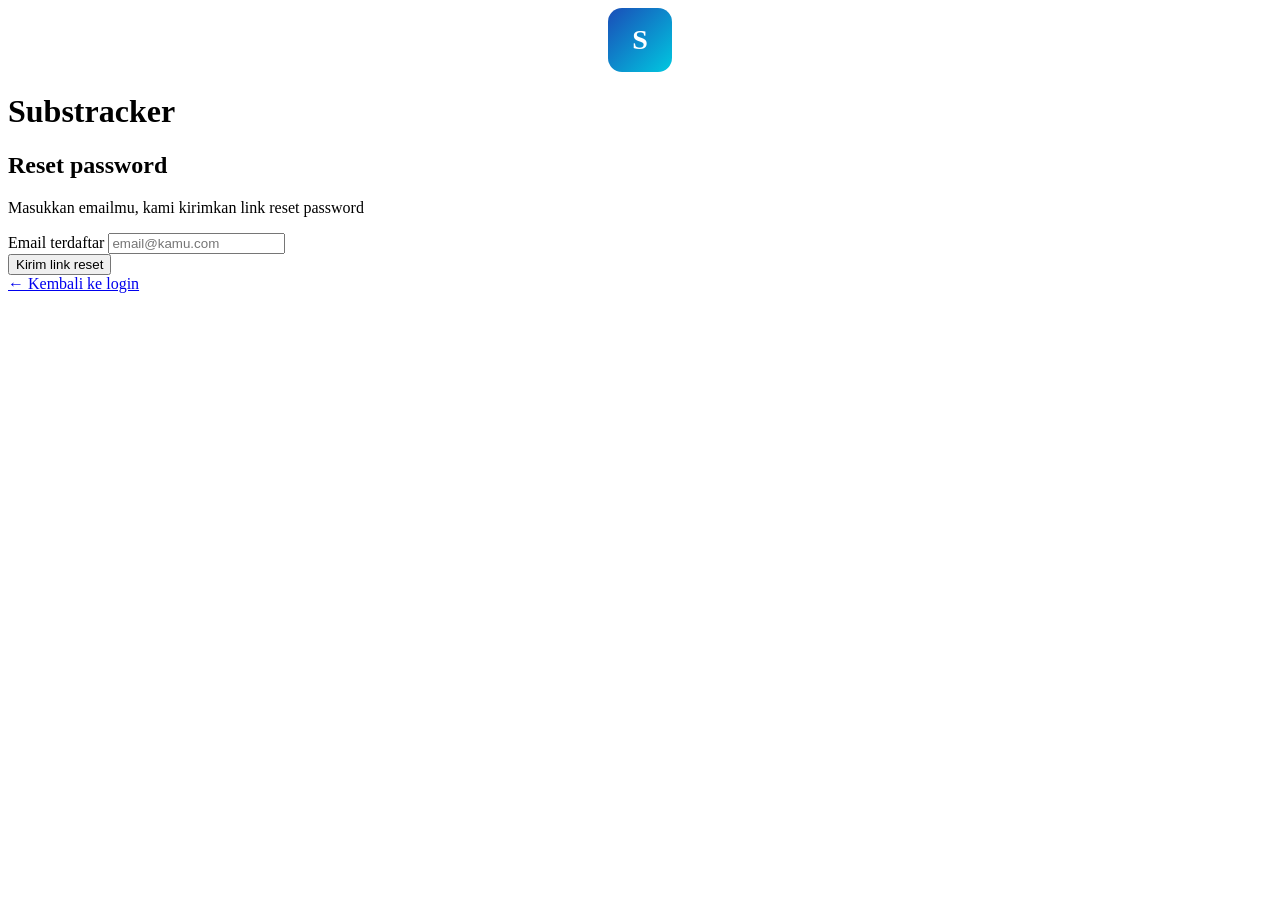
==== index.html @ bbe10e1f "Add files via upload" ====
<!DOCTYPE html>
<html lang="id">
<head>
  <meta charset="UTF-8">
  <meta name="viewport" content="width=device-width, initial-scale=1.0">
  <title>Substracker — Reset Password</title>
  <link rel="stylesheet" href="css/style.css">
</head>
<body class="auth-body">
  <div class="auth-card">
    <div class="auth-logo">
      <div style="width:64px;height:64px;background:linear-gradient(135deg,#1a4db8,#00c8e0);border-radius:14px;display:flex;align-items:center;justify-content:center;margin:0 auto 12px;font-size:28px;font-weight:900;color:white;">S</div>
      <h1>Substracker</h1>
    </div>

    <h2>Reset password</h2>
    <p class="subtitle">Masukkan emailmu, kami kirimkan link reset password</p>

    <div id="fp-alert" class="alert alert-error"></div>
    <div id="fp-success" class="alert alert-success"></div>

    <div class="form-group">
      <label>Email terdaftar</label>
      <input type="email" id="fp-email" placeholder="email@kamu.com">
    </div>

    <button class="btn-primary" id="btn-reset">Kirim link reset</button>

    <div class="auth-footer">
      <a href="index.html">← Kembali ke login</a>
    </div>
  </div>

  <script type="module">
    import { auth, sendPasswordResetEmail, showAlert } from './js/app.js';

    document.getElementById('btn-reset').addEventListener('click', doReset);

    async function doReset() {
      const email = document.getElementById('fp-email').value.trim();
      if (!email) return showAlert('fp-alert', 'Masukkan email kamu.');

      const btn = document.getElementById('btn-reset');
      btn.disabled    = true;
      btn.textContent = 'Mengirim...';

      try {
        await sendPasswordResetEmail(auth, email);
        showAlert('fp-success',
          'Link reset password sudah dikirim! Cek inbox emailmu.', 'success');
      } catch (err) {
        const msg = err.code === 'auth/user-not-found'
          ? 'Email tidak ditemukan.'
          : 'Gagal mengirim email. Coba lagi.';
        showAlert('fp-alert', msg);
      } finally {
        btn.disabled    = false;
        btn.textContent = 'Kirim link reset';
      }
    }
  </script>
</body>
</html>
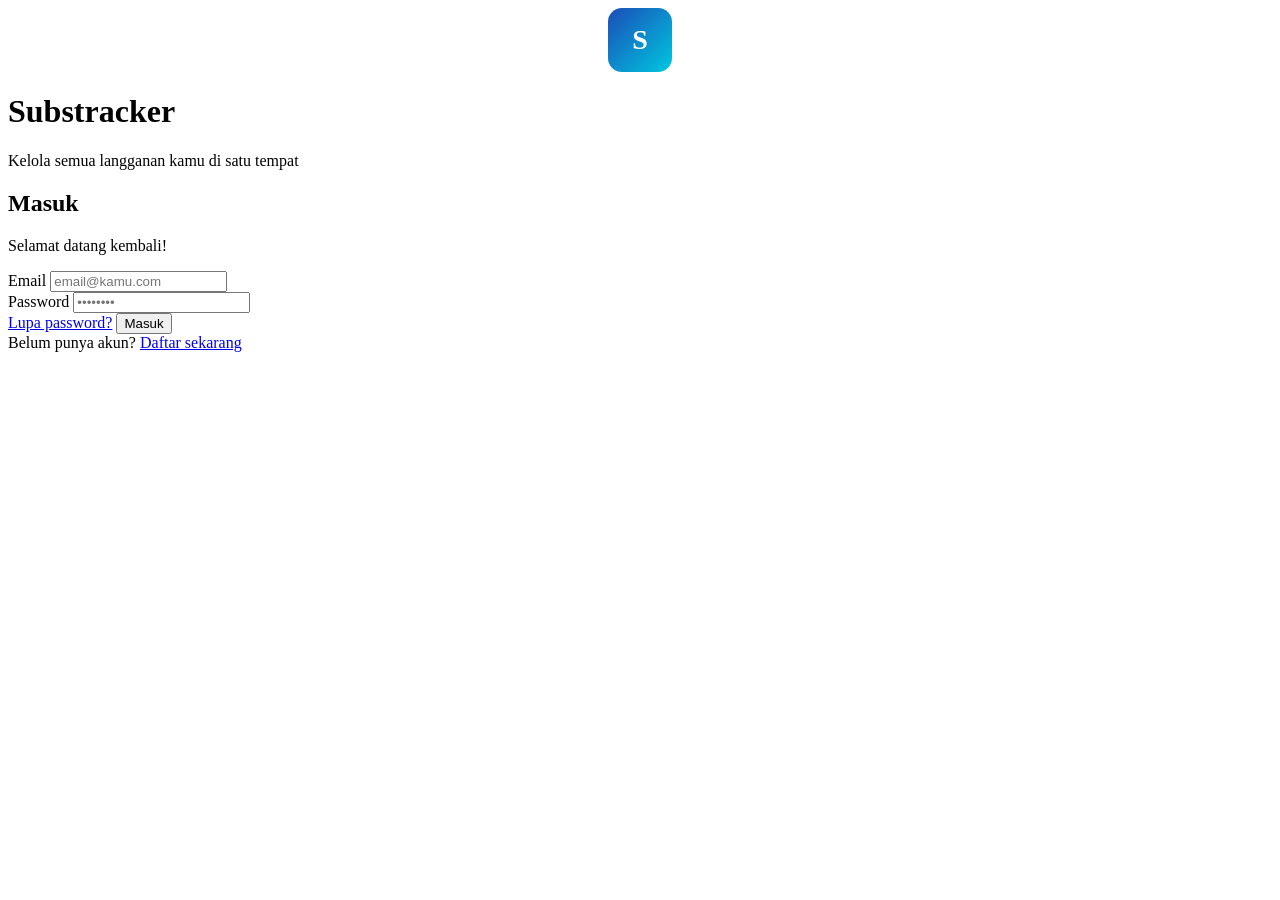
==== commit d1f7cf66: "Add files via upload" ====
--- a/index.html
+++ b/index.html
@@ -1,61 +1,79 @@
 <!DOCTYPE html>
 <html lang="id">
 <head>
+  <base href="/substracker/">
   <meta charset="UTF-8">
   <meta name="viewport" content="width=device-width, initial-scale=1.0">
-  <title>Substracker — Reset Password</title>
-  <link rel="stylesheet" href="css/style.css">
+  <title>Substracker — Login</title>
+  <link rel="stylesheet" href="./css/style.css">
 </head>
 <body class="auth-body">
   <div class="auth-card">
     <div class="auth-logo">
       <div style="width:64px;height:64px;background:linear-gradient(135deg,#1a4db8,#00c8e0);border-radius:14px;display:flex;align-items:center;justify-content:center;margin:0 auto 12px;font-size:28px;font-weight:900;color:white;">S</div>
       <h1>Substracker</h1>
+      <p>Kelola semua langganan kamu di satu tempat</p>
     </div>
 
-    <h2>Reset password</h2>
-    <p class="subtitle">Masukkan emailmu, kami kirimkan link reset password</p>
+    <h2>Masuk</h2>
+    <p class="subtitle">Selamat datang kembali!</p>
 
-    <div id="fp-alert" class="alert alert-error"></div>
-    <div id="fp-success" class="alert alert-success"></div>
+    <div id="login-alert" class="alert alert-error"></div>
 
     <div class="form-group">
-      <label>Email terdaftar</label>
-      <input type="email" id="fp-email" placeholder="email@kamu.com">
+      <label>Email</label>
+      <input type="email" id="login-email" placeholder="email@kamu.com">
     </div>
+    <div class="form-group">
+      <label>Password</label>
+      <input type="password" id="login-password" placeholder="••••••••">
+    </div>
+    <a href="forgot-password.html" class="forgot-link">Lupa password?</a>
 
-    <button class="btn-primary" id="btn-reset">Kirim link reset</button>
+    <button class="btn-primary" id="btn-login">Masuk</button>
 
     <div class="auth-footer">
-      <a href="index.html">← Kembali ke login</a>
+      Belum punya akun? <a href="register.html">Daftar sekarang</a>
     </div>
   </div>
 
   <script type="module">
-    import { auth, sendPasswordResetEmail, showAlert } from './js/app.js';
+    import {
+      auth, redirectIfLoggedIn,
+      signInWithEmailAndPassword, showAlert
+    } from './js/app.js';
 
-    document.getElementById('btn-reset').addEventListener('click', doReset);
+    // Kalau sudah login, langsung ke dashboard
+    await redirectIfLoggedIn('dashboard.html');
 
-    async function doReset() {
-      const email = document.getElementById('fp-email').value.trim();
-      if (!email) return showAlert('fp-alert', 'Masukkan email kamu.');
+    document.getElementById('btn-login').addEventListener('click', doLogin);
+    document.addEventListener('keydown', e => { if (e.key === 'Enter') doLogin(); });
 
-      const btn = document.getElementById('btn-reset');
-      btn.disabled    = true;
-      btn.textContent = 'Mengirim...';
+    async function doLogin() {
+      const email    = document.getElementById('login-email').value.trim();
+      const password = document.getElementById('login-password').value;
+
+      if (!email || !password) {
+        return showAlert('login-alert', 'Isi semua kolom ya.');
+      }
+
+      const btn = document.getElementById('btn-login');
+      btn.disabled     = true;
+      btn.textContent  = 'Masuk...';
 
       try {
-        await sendPasswordResetEmail(auth, email);
-        showAlert('fp-success',
-          'Link reset password sudah dikirim! Cek inbox emailmu.', 'success');
+        await signInWithEmailAndPassword(auth, email, password);
+        window.location.href = 'dashboard.html';
       } catch (err) {
-        const msg = err.code === 'auth/user-not-found'
-          ? 'Email tidak ditemukan.'
-          : 'Gagal mengirim email. Coba lagi.';
-        showAlert('fp-alert', msg);
+        const msg = err.code === 'auth/invalid-credential' || err.code === 'auth/user-not-found'
+          ? 'Email atau password salah.'
+          : err.code === 'auth/too-many-requests'
+          ? 'Terlalu banyak percobaan. Coba lagi nanti.'
+          : 'Gagal login. Coba lagi.';
+        showAlert('login-alert', msg);
       } finally {
         btn.disabled    = false;
-        btn.textContent = 'Kirim link reset';
+        btn.textContent = 'Masuk';
       }
     }
   </script>
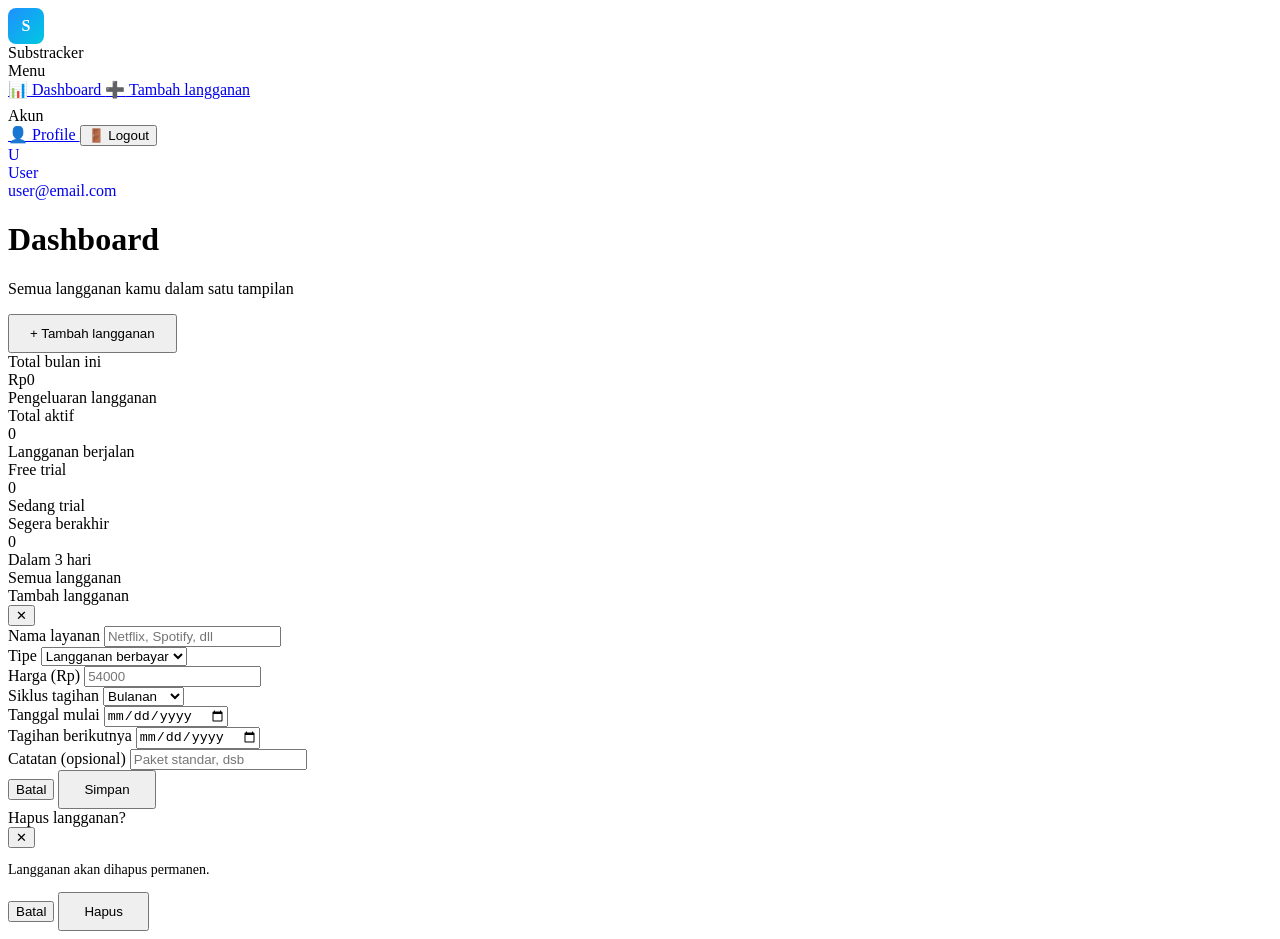
==== commit 3d262f77: "Add files via upload" ====
--- a/index.html
+++ b/index.html
@@ -1,81 +1,359 @@
 <!DOCTYPE html>
 <html lang="id">
 <head>
-  <base href="/substracker/">
   <meta charset="UTF-8">
   <meta name="viewport" content="width=device-width, initial-scale=1.0">
-  <title>Substracker — Login</title>
-  <link rel="stylesheet" href="./css/style.css">
+  <title>Substracker — Dashboard</title>
+  <link rel="stylesheet" href="css/style.css">
 </head>
-<body class="auth-body">
-  <div class="auth-card">
-    <div class="auth-logo">
-      <div style="width:64px;height:64px;background:linear-gradient(135deg,#1a4db8,#00c8e0);border-radius:14px;display:flex;align-items:center;justify-content:center;margin:0 auto 12px;font-size:28px;font-weight:900;color:white;">S</div>
-      <h1>Substracker</h1>
-      <p>Kelola semua langganan kamu di satu tempat</p>
-    </div>
-
-    <h2>Masuk</h2>
-    <p class="subtitle">Selamat datang kembali!</p>
-
-    <div id="login-alert" class="alert alert-error"></div>
-
-    <div class="form-group">
-      <label>Email</label>
-      <input type="email" id="login-email" placeholder="email@kamu.com">
-    </div>
-    <div class="form-group">
-      <label>Password</label>
-      <input type="password" id="login-password" placeholder="••••••••">
-    </div>
-    <a href="forgot-password.html" class="forgot-link">Lupa password?</a>
-
-    <button class="btn-primary" id="btn-login">Masuk</button>
-
-    <div class="auth-footer">
-      Belum punya akun? <a href="register.html">Daftar sekarang</a>
+<body>
+  <div class="app-layout">
+    <!-- Sidebar -->
+    <aside class="sidebar">
+      <div class="sidebar-logo">
+        <div style="width:36px;height:36px;background:linear-gradient(135deg,#1e90ff,#00c8e0);border-radius:8px;display:flex;align-items:center;justify-content:center;font-size:16px;font-weight:900;color:white;flex-shrink:0;">S</div>
+        <span>Substracker</span>
+      </div>
+
+      <div class="nav-section">
+        <div class="nav-label">Menu</div>
+        <a href="dashboard.html" class="nav-item active">
+          <span class="nav-icon">📊</span> Dashboard
+        </a>
+        <a href="dashboard.html" class="nav-item" onclick="openAddModal(event)">
+          <span class="nav-icon">➕</span> Tambah langganan
+        </a>
+      </div>
+
+      <div class="nav-section" style="margin-top:8px;">
+        <div class="nav-label">Akun</div>
+        <a href="profile.html" class="nav-item">
+          <span class="nav-icon">👤</span> Profile
+        </a>
+        <button class="nav-item" onclick="doLogout()">
+          <span class="nav-icon">🚪</span> Logout
+        </button>
+      </div>
+
+      <div class="sidebar-bottom">
+        <a href="profile.html" style="text-decoration:none;">
+          <div class="user-card">
+            <div class="user-avatar">U</div>
+            <div class="user-info">
+              <div class="user-name">User</div>
+              <div class="user-email">user@email.com</div>
+            </div>
+          </div>
+        </a>
+      </div>
+    </aside>
+
+    <!-- Main -->
+    <main class="main-content">
+      <div class="page-header">
+        <div class="page-title">
+          <h1>Dashboard</h1>
+          <p>Semua langganan kamu dalam satu tampilan</p>
+        </div>
+        <button class="btn-primary" style="width:auto;padding:10px 20px;" onclick="openAddModal()">+ Tambah langganan</button>
+      </div>
+
+      <!-- Warning banner for expiring soon -->
+      <div id="warning-banner" class="warning-banner" style="display:none;">
+        ⚠️ <span id="warning-text"></span>
+      </div>
+
+      <!-- Stats -->
+      <div class="stats-grid">
+        <div class="stat-card highlight">
+          <div class="stat-label">Total bulan ini</div>
+          <div class="stat-value" id="stat-total">Rp0</div>
+          <div class="stat-sub">Pengeluaran langganan</div>
+        </div>
+        <div class="stat-card">
+          <div class="stat-label">Total aktif</div>
+          <div class="stat-value" id="stat-active">0</div>
+          <div class="stat-sub">Langganan berjalan</div>
+        </div>
+        <div class="stat-card">
+          <div class="stat-label">Free trial</div>
+          <div class="stat-value" id="stat-trial">0</div>
+          <div class="stat-sub">Sedang trial</div>
+        </div>
+        <div class="stat-card">
+          <div class="stat-label">Segera berakhir</div>
+          <div class="stat-value" id="stat-expiring" style="color:var(--danger)">0</div>
+          <div class="stat-sub">Dalam 3 hari</div>
+        </div>
+      </div>
+
+      <!-- Subscription List -->
+      <div class="section-header">
+        <div class="section-title">Semua langganan</div>
+      </div>
+
+      <div id="sub-list" class="sub-list"></div>
+    </main>
+  </div>
+
+  <!-- Add/Edit Modal -->
+  <div class="modal-overlay" id="sub-modal">
+    <div class="modal">
+      <div class="modal-header">
+        <div class="modal-title" id="modal-title">Tambah langganan</div>
+        <button class="modal-close" onclick="closeModal()">✕</button>
+      </div>
+
+      <div id="modal-alert" class="alert alert-error"></div>
+
+      <input type="hidden" id="edit-id">
+
+      <div class="form-group">
+        <label>Nama layanan</label>
+        <input type="text" id="sub-name" placeholder="Netflix, Spotify, dll">
+      </div>
+      <div class="form-group">
+        <label>Tipe</label>
+        <select id="sub-type" onchange="toggleTrialFields()">
+          <option value="subscription">Langganan berbayar</option>
+          <option value="trial">Free trial</option>
+        </select>
+      </div>
+      <div id="price-group" class="form-group">
+        <label>Harga (Rp)</label>
+        <input type="number" id="sub-price" placeholder="54000">
+      </div>
+      <div class="form-group">
+        <label>Siklus tagihan</label>
+        <select id="sub-cycle">
+          <option value="monthly">Bulanan</option>
+          <option value="yearly">Tahunan</option>
+          <option value="weekly">Mingguan</option>
+        </select>
+      </div>
+      <div class="form-group">
+        <label>Tanggal mulai</label>
+        <input type="date" id="sub-start">
+      </div>
+      <div id="next-billing-group" class="form-group">
+        <label>Tagihan berikutnya</label>
+        <input type="date" id="sub-next">
+      </div>
+      <div id="trial-end-group" class="form-group" style="display:none;">
+        <label>Tanggal berakhir trial</label>
+        <input type="date" id="sub-trial-end">
+      </div>
+      <div class="form-group">
+        <label>Catatan (opsional)</label>
+        <input type="text" id="sub-notes" placeholder="Paket standar, dsb">
+      </div>
+
+      <div class="modal-footer">
+        <button class="btn-secondary" onclick="closeModal()">Batal</button>
+        <button class="btn-primary" style="width:auto;padding:10px 24px;" onclick="saveSub()">Simpan</button>
+      </div>
     </div>
   </div>
 
-  <script type="module">
-    import {
-      auth, redirectIfLoggedIn,
-      signInWithEmailAndPassword, showAlert
-    } from './js/app.js';
-
-    // Kalau sudah login, langsung ke dashboard
-    await redirectIfLoggedIn('dashboard.html');
-
-    document.getElementById('btn-login').addEventListener('click', doLogin);
-    document.addEventListener('keydown', e => { if (e.key === 'Enter') doLogin(); });
-
-    async function doLogin() {
-      const email    = document.getElementById('login-email').value.trim();
-      const password = document.getElementById('login-password').value;
-
-      if (!email || !password) {
-        return showAlert('login-alert', 'Isi semua kolom ya.');
+  <!-- Delete Confirm Modal -->
+  <div class="modal-overlay" id="delete-modal">
+    <div class="modal" style="max-width:380px;">
+      <div class="modal-header">
+        <div class="modal-title">Hapus langganan?</div>
+        <button class="modal-close" onclick="closeDeleteModal()">✕</button>
+      </div>
+      <p style="font-size:14px;color:var(--gray-text);">Langganan <strong id="delete-name"></strong> akan dihapus permanen.</p>
+      <div class="modal-footer">
+        <button class="btn-secondary" onclick="closeDeleteModal()">Batal</button>
+        <button class="btn-danger" style="padding:10px 24px;" onclick="confirmDelete()">Hapus</button>
+      </div>
+    </div>
+  </div>
+
+  <script src="js/app.js"></script>
+  <script>
+    if (!requireAuth()) throw 0;
+    const user = DB.getCurrentUser();
+    seedDemoData(user.id);
+    initUserUI();
+
+    let deleteTarget = null;
+
+    function renderDashboard() {
+      const subs = DB.getSubs();
+      const total = getTotalThisMonth();
+      const active = subs.filter(s => s.type === 'subscription').length;
+      const trial = subs.filter(s => s.type === 'trial').length;
+      const expiring = subs.filter(s => {
+        const d = daysUntil(s.nextBilling || s.trialEnd || s.startDate);
+        return d >= 0 && d <= 3;
+      }).length;
+
+      document.getElementById('stat-total').textContent = formatCurrency(total);
+      document.getElementById('stat-active').textContent = active;
+      document.getElementById('stat-trial').textContent = trial;
+      document.getElementById('stat-expiring').textContent = expiring;
+
+      // Warning banner
+      const expiringSubs = subs.filter(s => {
+        const d = daysUntil(s.nextBilling || s.trialEnd || s.startDate);
+        return d >= 0 && d <= 3;
+      });
+      const banner = document.getElementById('warning-banner');
+      if (expiringSubs.length > 0) {
+        document.getElementById('warning-text').textContent =
+          `${expiringSubs.map(s => s.name).join(', ')} akan berakhir dalam 3 hari atau kurang!`;
+        banner.style.display = 'flex';
+      } else {
+        banner.style.display = 'none';
       }
 
-      const btn = document.getElementById('btn-login');
-      btn.disabled     = true;
-      btn.textContent  = 'Masuk...';
-
-      try {
-        await signInWithEmailAndPassword(auth, email, password);
-        window.location.href = 'dashboard.html';
-      } catch (err) {
-        const msg = err.code === 'auth/invalid-credential' || err.code === 'auth/user-not-found'
-          ? 'Email atau password salah.'
-          : err.code === 'auth/too-many-requests'
-          ? 'Terlalu banyak percobaan. Coba lagi nanti.'
-          : 'Gagal login. Coba lagi.';
-        showAlert('login-alert', msg);
-      } finally {
-        btn.disabled    = false;
-        btn.textContent = 'Masuk';
+      // Render list
+      const list = document.getElementById('sub-list');
+      if (subs.length === 0) {
+        list.innerHTML = `
+          <div class="empty-state">
+            <div class="empty-icon">📋</div>
+            <h3>Belum ada langganan</h3>
+            <p>Tambahkan langganan pertama kamu</p>
+          </div>`;
+        return;
       }
-    }
+
+      // Sort: expiring first
+      const sorted = [...subs].sort((a, b) => {
+        const da = daysUntil(a.nextBilling || a.trialEnd || a.startDate);
+        const db = daysUntil(b.nextBilling || b.trialEnd || b.startDate);
+        return da - db;
+      });
+
+      list.innerHTML = sorted.map(sub => {
+        const status = getSubStatus(sub);
+        const days = daysUntil(sub.nextBilling || sub.trialEnd || sub.startDate);
+        const isUrgent = days >= 0 && days <= 3;
+        const icon = getSubIcon(sub.name);
+        const cardClass = isUrgent ? (sub.type === 'trial' ? 'trial' : 'expiring-soon') : '';
+
+        return `
+          <div class="sub-card ${cardClass}" onclick="goDetail('${sub.id}')">
+            <div class="sub-icon">${icon}</div>
+            <div class="sub-info">
+              <div class="sub-name">${sub.name}</div>
+              <div class="sub-meta">${sub.billingCycle === 'monthly' ? 'Bulanan' : sub.billingCycle === 'yearly' ? 'Tahunan' : 'Mingguan'} · ${formatDate(sub.startDate)}</div>
+            </div>
+            <span class="badge ${status.cls}">${status.label}</span>
+            <div class="sub-price">
+              ${sub.type === 'trial' ? '<span style="color:var(--warning);font-size:13px;">Gratis</span>' : formatCurrency(sub.price)}
+              ${sub.type !== 'trial' ? `<span class="per">/${sub.billingCycle === 'monthly' ? 'bln' : sub.billingCycle === 'yearly' ? 'thn' : 'mgg'}</span>` : ''}
+            </div>
+            <div class="sub-actions" onclick="event.stopPropagation()">
+              <button class="btn-icon" title="Edit" onclick="openEditModal('${sub.id}')">✏️</button>
+              <button class="btn-icon delete" title="Hapus" onclick="openDeleteModal('${sub.id}', '${sub.name}')">🗑️</button>
+            </div>
+          </div>`;
+      }).join('');
+    }
+
+    function goDetail(id) {
+      window.location.href = `detail.html?id=${id}`;
+    }
+
+    function openAddModal(e) {
+      if (e) e.preventDefault();
+      document.getElementById('modal-title').textContent = 'Tambah langganan';
+      document.getElementById('edit-id').value = '';
+      document.getElementById('sub-name').value = '';
+      document.getElementById('sub-type').value = 'subscription';
+      document.getElementById('sub-price').value = '';
+      document.getElementById('sub-cycle').value = 'monthly';
+      document.getElementById('sub-start').value = new Date().toISOString().split('T')[0];
+      document.getElementById('sub-next').value = '';
+      document.getElementById('sub-trial-end').value = '';
+      document.getElementById('sub-notes').value = '';
+      toggleTrialFields();
+      document.getElementById('sub-modal').classList.add('show');
+    }
+
+    function openEditModal(id) {
+      const sub = getSubById(id);
+      if (!sub) return;
+      document.getElementById('modal-title').textContent = 'Edit langganan';
+      document.getElementById('edit-id').value = sub.id;
+      document.getElementById('sub-name').value = sub.name;
+      document.getElementById('sub-type').value = sub.type;
+      document.getElementById('sub-price').value = sub.price;
+      document.getElementById('sub-cycle').value = sub.billingCycle;
+      document.getElementById('sub-start').value = sub.startDate;
+      document.getElementById('sub-next').value = sub.nextBilling || '';
+      document.getElementById('sub-trial-end').value = sub.trialEnd || '';
+      document.getElementById('sub-notes').value = sub.notes || '';
+      toggleTrialFields();
+      document.getElementById('sub-modal').classList.add('show');
+    }
+
+    function closeModal() {
+      document.getElementById('sub-modal').classList.remove('show');
+    }
+
+    function toggleTrialFields() {
+      const type = document.getElementById('sub-type').value;
+      document.getElementById('price-group').style.display = type === 'trial' ? 'none' : '';
+      document.getElementById('next-billing-group').style.display = type === 'trial' ? 'none' : '';
+      document.getElementById('trial-end-group').style.display = type === 'trial' ? '' : 'none';
+    }
+
+    function saveSub() {
+      const id = document.getElementById('edit-id').value;
+      const name = document.getElementById('sub-name').value.trim();
+      const type = document.getElementById('sub-type').value;
+      const price = type === 'trial' ? 0 : document.getElementById('sub-price').value;
+      const billingCycle = document.getElementById('sub-cycle').value;
+      const startDate = document.getElementById('sub-start').value;
+      const nextBilling = document.getElementById('sub-next').value;
+      const trialEnd = document.getElementById('sub-trial-end').value;
+      const notes = document.getElementById('sub-notes').value.trim();
+
+      if (!name) return showAlert('modal-alert', 'Nama layanan wajib diisi.');
+      if (type === 'subscription' && !price) return showAlert('modal-alert', 'Harga wajib diisi.');
+      if (type === 'trial' && !trialEnd) return showAlert('modal-alert', 'Tanggal berakhir trial wajib diisi.');
+      if (!startDate) return showAlert('modal-alert', 'Tanggal mulai wajib diisi.');
+
+      const data = { name, type, price: Number(price), billingCycle, startDate, nextBilling, trialEnd, notes };
+
+      if (id) {
+        editSub(id, data);
+      } else {
+        addSub(data);
+      }
+
+      closeModal();
+      renderDashboard();
+    }
+
+    function openDeleteModal(id, name) {
+      deleteTarget = id;
+      document.getElementById('delete-name').textContent = name;
+      document.getElementById('delete-modal').classList.add('show');
+    }
+
+    function closeDeleteModal() {
+      document.getElementById('delete-modal').classList.remove('show');
+      deleteTarget = null;
+    }
+
+    function confirmDelete() {
+      if (!deleteTarget) return;
+      deleteSub(deleteTarget);
+      closeDeleteModal();
+      renderDashboard();
+    }
+
+    function doLogout() {
+      DB.logout();
+      window.location.href = 'index.html';
+    }
+
+    renderDashboard();
   </script>
 </body>
 </html>
